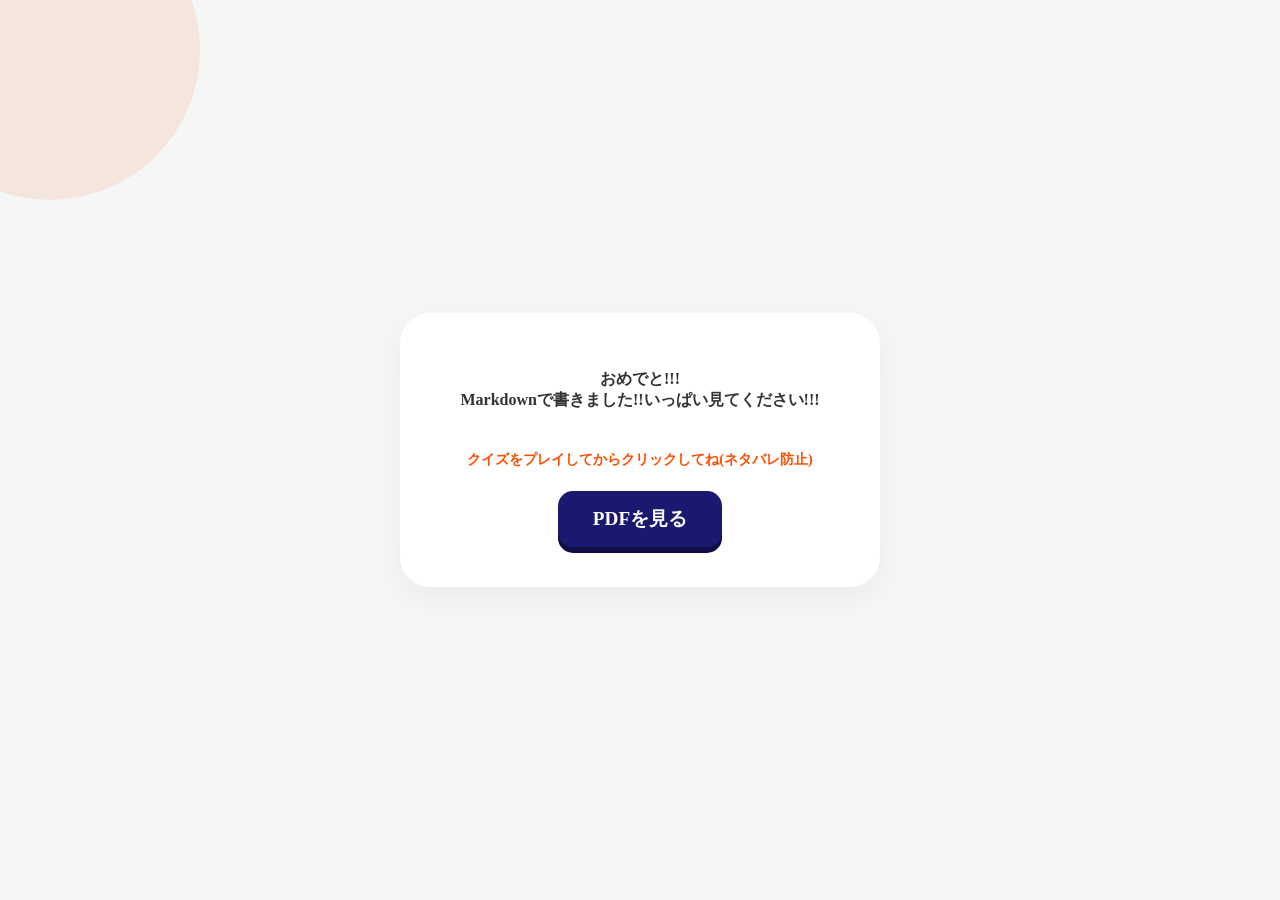
==== index.html @ 9322fc89 "add_text" ====
<!DOCTYPE html>
<html lang="ja">
<head>
    <meta charset="UTF-8" />
    <meta http-equiv="X-UA-Compatible" content="IE=edge" />
    <meta name="viewport" content="width=device-width, initial-scale=1.0" />
    <link rel="stylesheet" type="text/css" href="./styles.css" /> 
    <title>d_2026_quiz</title>
</head>
<body>
    <main id="main">
        <p>おめでと!!!<br>Markdownで書きました!!いっぱい見てください!!!</p>
        <p class="attention">クイズをプレイしてからクリックしてね(ネタバレ防止)</p> 
        <a href="d_2026_quiz.pdf" class="button" target="_blank" rel="noopener">PDFを見る</a>

    </main>
    <footer role="contentinfo">
    </footer>
</body>
</html>
---- styles.css ----
body {
    margin: 0;
    background: #f4f7f6 !important; 
    position: relative;
    
    min-height: 100vh;
    display: flex;
    justify-content: center;
    align-items: center;
}

html {
    background: #f4f7f6 !important;
    margin: 0;
    padding: 0;
}
html, body {
    margin: 0;
    padding: 0;
    height: 100%;
}

body::before {
    content: "";
    position: absolute;
    width: 300px;
    height: 300px;
    background: #ff4d00 !important; 
    border-radius: 50%;
    top: -100px;
    left: -100px;
    opacity: 0.1;
    z-index: 1; 
}

#main {
    position: relative;
    z-index: 10;
    
    display: flex;
    flex-direction: column;
    justify-content: center;
    align-items: center;
    background: #ffffff;
    padding: 40px 60px;
    border-radius: 30px;
    box-shadow: 0 10px 30px rgba(0,0,0,0.05);
    gap: 8px;
}

#main {
    display: flex;
    flex-direction: column;
    justify-content: center;
    align-items: center;
    background: #ffffff;
    padding: 40px 60px;
    border-radius: 30px;
    box-shadow: 0 10px 30px rgba(0,0,0,0.05);
    gap: 8px;
}

#main p {
    color: #333;
    font-weight: bold;
    text-align: center;
}

.button {
    background-color: #191970;
    color: #fff;
    border: none;
    border-radius: 15px;
    padding: 15px 35px;
    text-decoration: none;
    font-size: 1.2em;
    font-weight: bold;
    box-shadow: 0 6px 0 #0f0f45;
    transition: .1s;
}

.button:hover {
    color: #fff;
    transform: translateY(6px);
    box-shadow: 0 0 0 #0f0f45;
}

.attention {
    color: #ff4d00 !important;
    font-size: 0.9em;
}
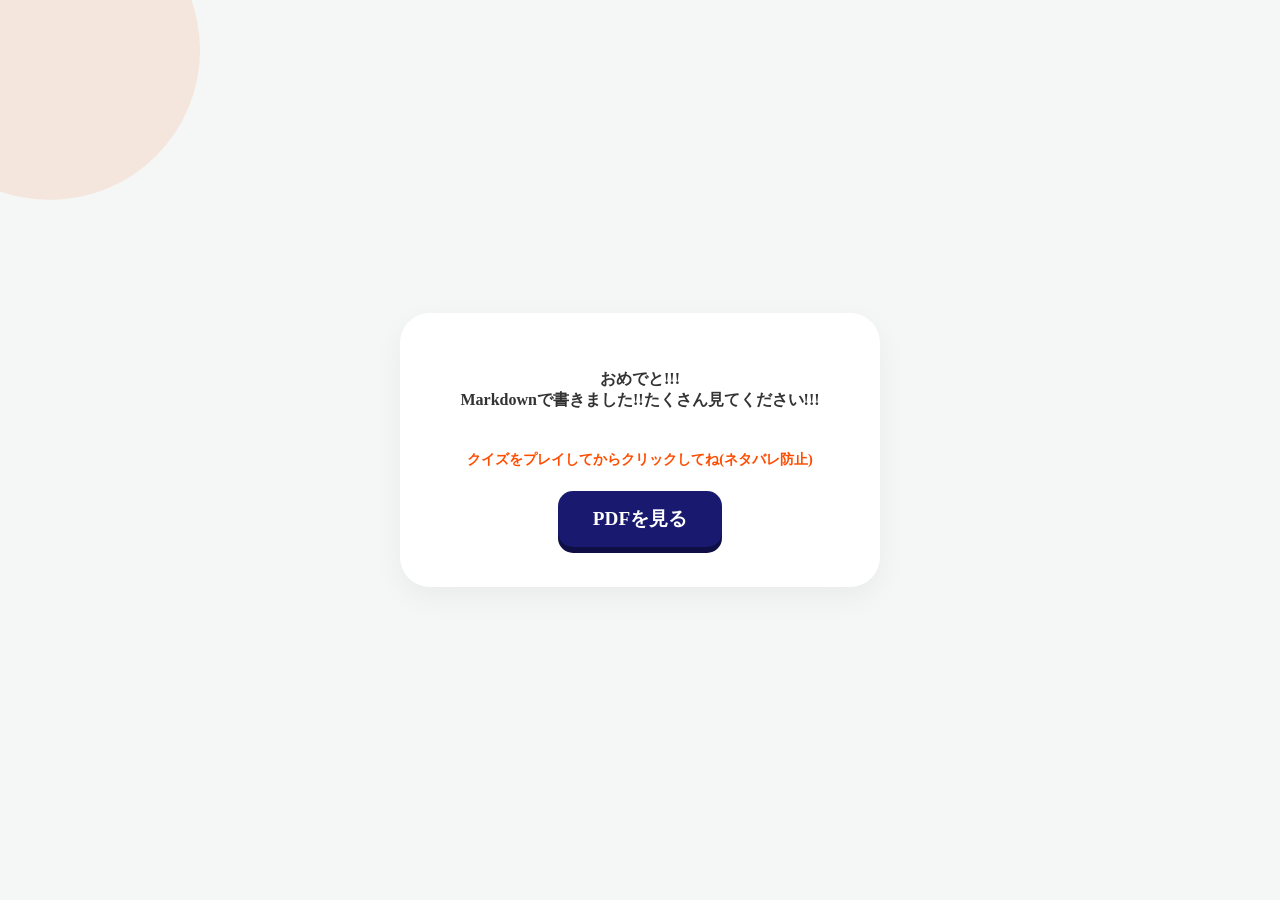
==== commit f1413bea: "add_quiz" ====
--- a/index.html
+++ b/index.html
@@ -9,7 +9,7 @@
 </head>
 <body>
     <main id="main">
-        <p>おめでと!!!<br>Markdownで書きました!!いっぱい見てください!!!</p>
+        <p>おめでと!!!<br>Markdownで書きました!!たくさん見てください!!!</p>
         <p class="attention">クイズをプレイしてからクリックしてね(ネタバレ防止)</p> 
         <a href="d_2026_quiz.pdf" class="button" target="_blank" rel="noopener">PDFを見る</a>
 
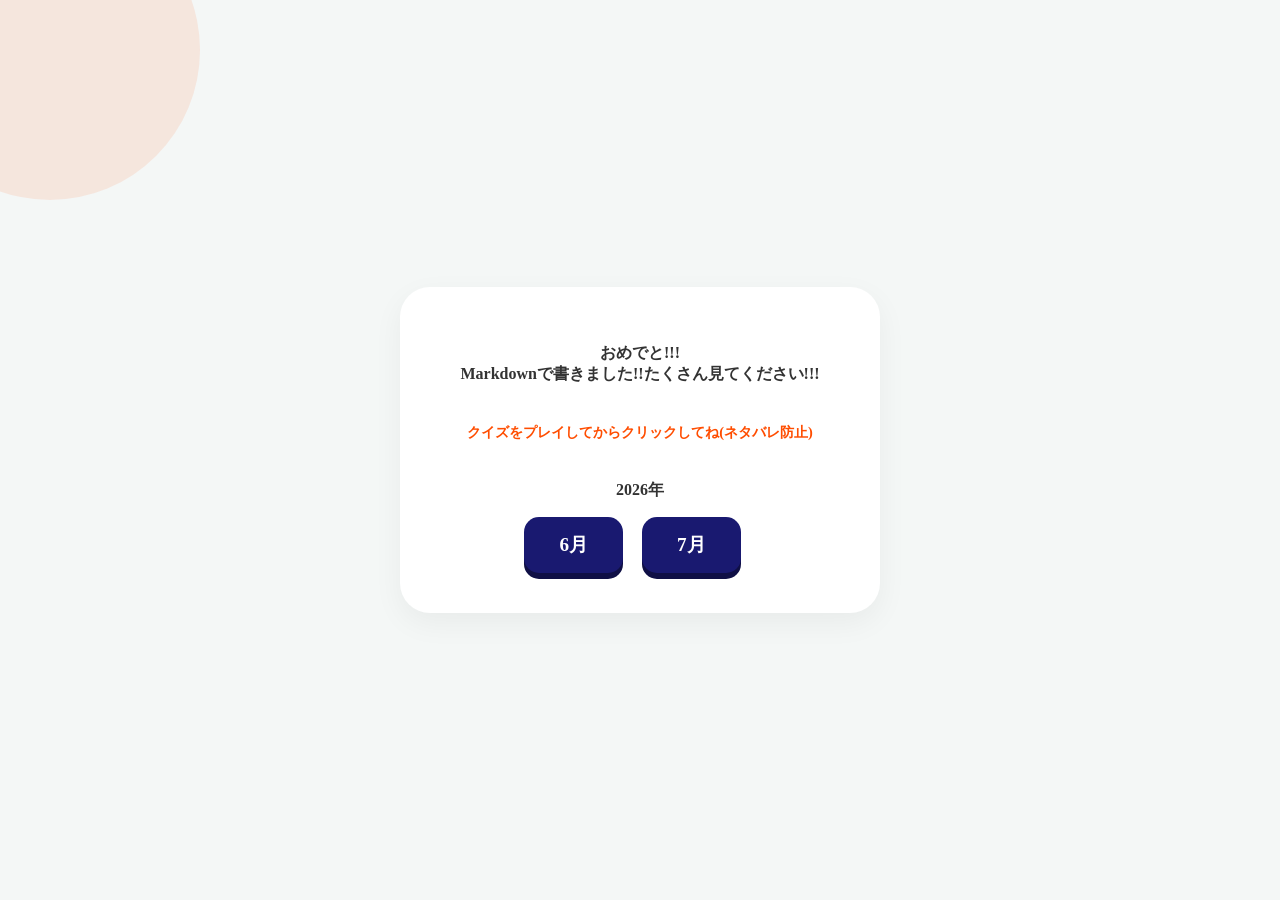
==== commit 6a83a946: "add July" ====
--- a/index.html
+++ b/index.html
@@ -11,7 +11,11 @@
     <main id="main">
         <p>おめでと!!!<br>Markdownで書きました!!たくさん見てください!!!</p>
         <p class="attention">クイズをプレイしてからクリックしてね(ネタバレ防止)</p> 
-        <a href="d_2026_quiz.pdf" class="button" target="_blank" rel="noopener">PDFを見る</a>
+        <div class="button-2026">
+            <p>2026年</p>
+            <a href="d_2026_quiz_06.pdf" class="button" target="_blank" rel="noopener">6月</a>
+            <a href="d_2026_quiz_07.pdf" class="button" target="_blank" rel="noopener">7月</a>
+        </div>
 
     </main>
     <footer role="contentinfo">
--- a/styles.css
+++ b/styles.css
@@ -67,6 +67,8 @@
 }
 
 .button {
+    display: inline-block;
+    margin-right: 15px;
     background-color: #191970;
     color: #fff;
     border: none;
@@ -85,6 +87,13 @@
     box-shadow: 0 0 0 #0f0f45;
 }
 
+.button-group {
+    display: flex;
+    justify-content: center;
+    gap: 15px;
+    margin-top: 10px;
+}
+
 .attention {
     color: #ff4d00 !important;
     font-size: 0.9em;
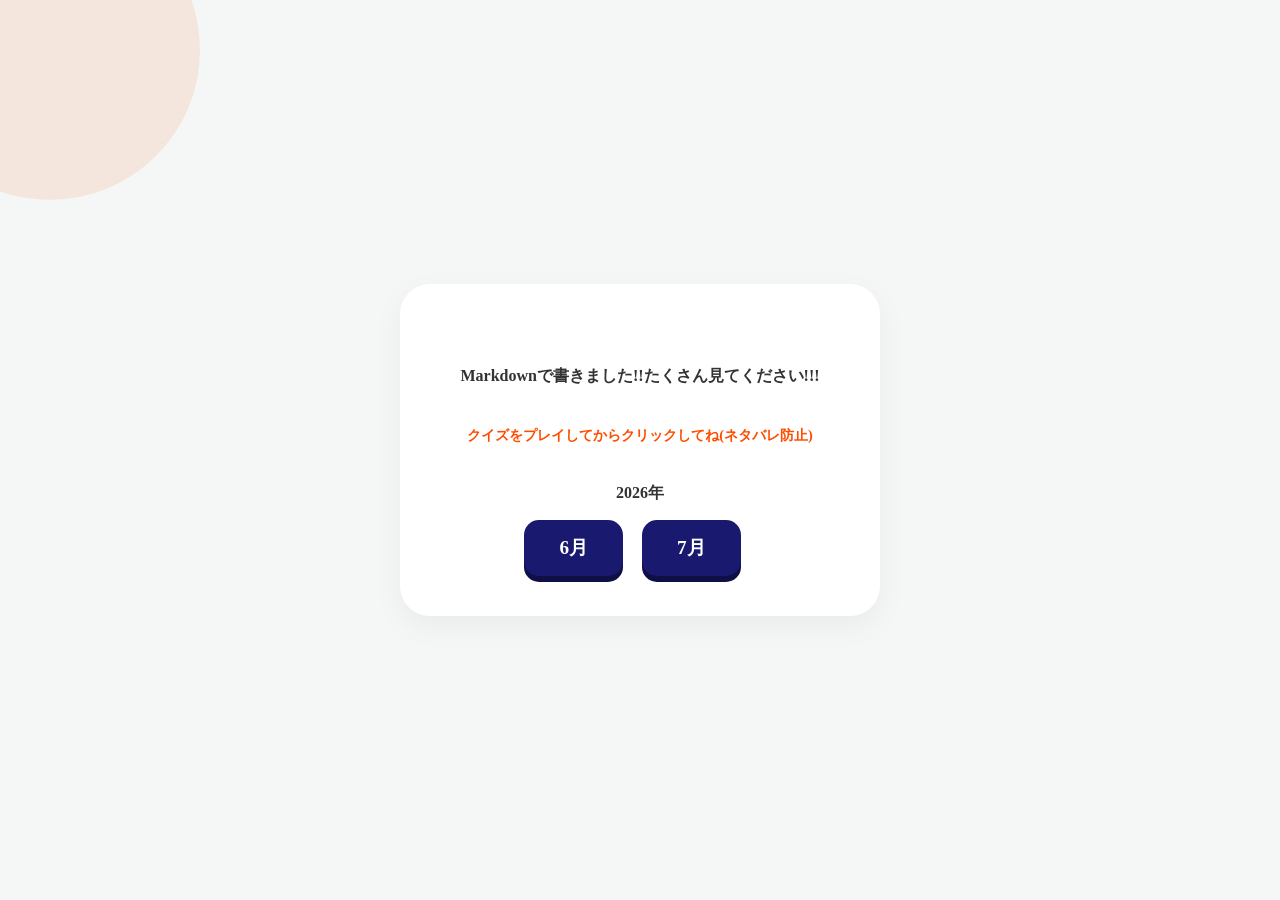
==== commit f194c846: "add JS" ====
--- a/index.html
+++ b/index.html
@@ -9,13 +9,16 @@
 </head>
 <body>
     <main id="main">
-        <p>おめでと!!!<br>Markdownで書きました!!たくさん見てください!!!</p>
+        <p id="celebration-message">おめでと!!!</p>        
+        <br>
+        <p>Markdownで書きました!!たくさん見てください!!!</p>
         <p class="attention">クイズをプレイしてからクリックしてね(ネタバレ防止)</p> 
         <div class="button-2026">
             <p>2026年</p>
             <a href="d_2026_quiz_06.pdf" class="button" target="_blank" rel="noopener">6月</a>
             <a href="d_2026_quiz_07.pdf" class="button" target="_blank" rel="noopener">7月</a>
         </div>
+        <script src="script.js"></script>
 
     </main>
     <footer role="contentinfo">
--- a/styles.css
+++ b/styles.css
@@ -97,4 +97,13 @@
 .attention {
     color: #ff4d00 !important;
     font-size: 0.9em;
+}
+
+#celebration-message {
+    display: none; 
+    font-size: 1.5em;
+    font-weight: bold;
+    color: #ff4d00;
+    margin: 10px 0;
+    text-align: center;
 }
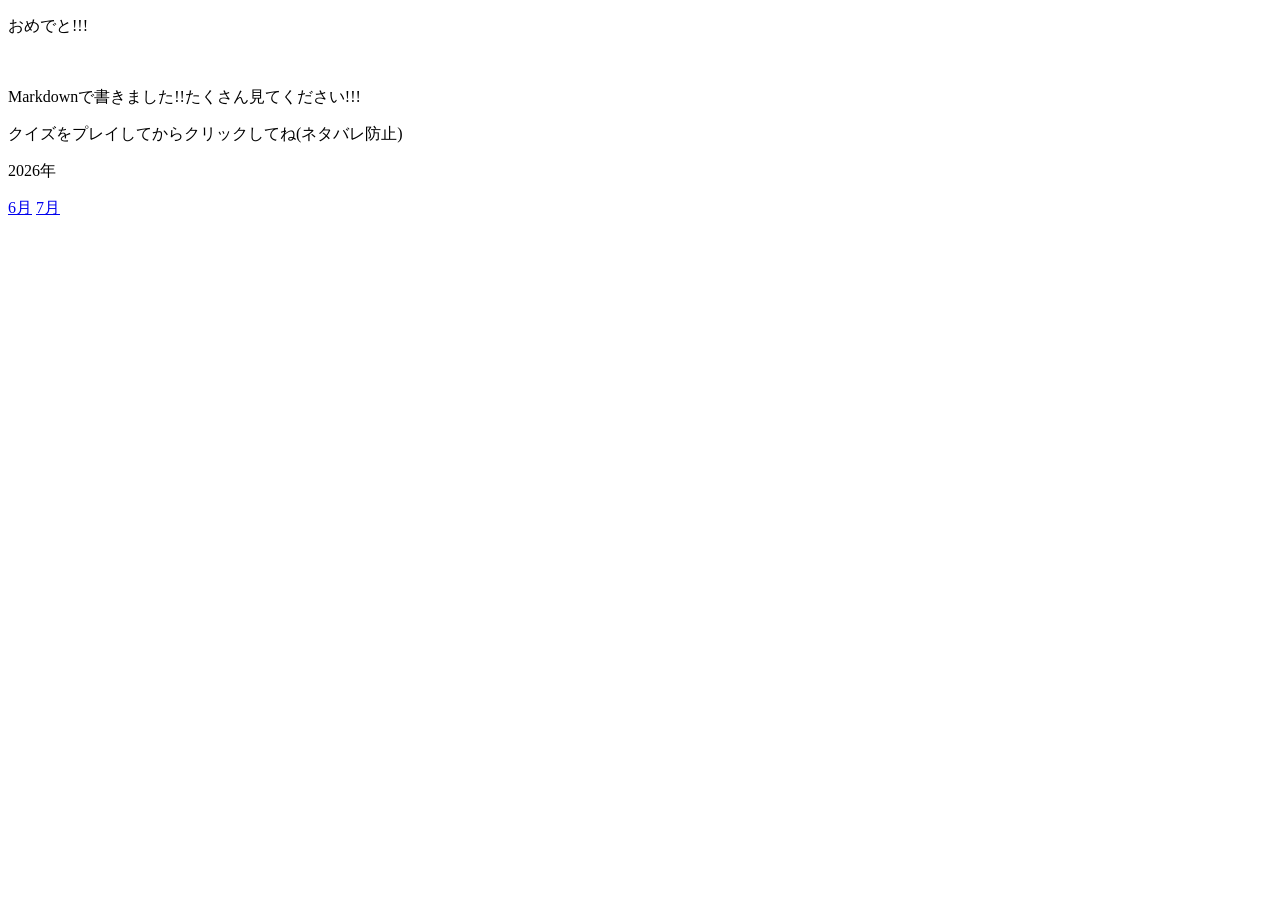
==== commit b4d0e3cd: "change time" ====
--- a/index.html
+++ b/index.html
@@ -4,7 +4,7 @@
     <meta charset="UTF-8" />
     <meta http-equiv="X-UA-Compatible" content="IE=edge" />
     <meta name="viewport" content="width=device-width, initial-scale=1.0" />
-    <link rel="stylesheet" type="text/css" href="./styles.css" /> 
+    <link rel="stylesheet" type="text/css" href=".styles.css" /> 
     <title>d_2026_quiz</title>
 </head>
 <body>
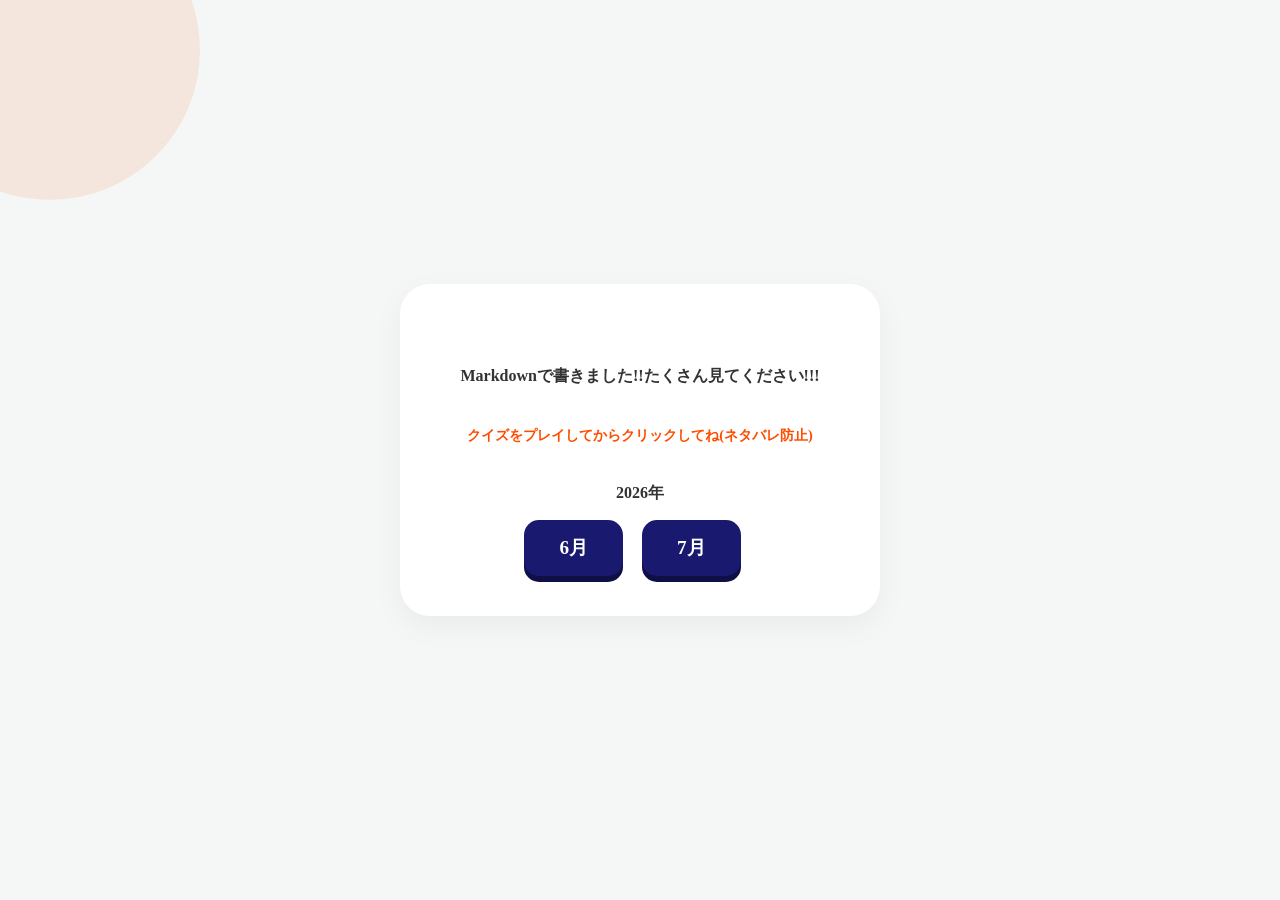
==== commit 85932d0e: "change time" ====
--- a/index.html
+++ b/index.html
@@ -4,7 +4,7 @@
     <meta charset="UTF-8" />
     <meta http-equiv="X-UA-Compatible" content="IE=edge" />
     <meta name="viewport" content="width=device-width, initial-scale=1.0" />
-    <link rel="stylesheet" type="text/css" href=".styles.css" /> 
+    <link rel="stylesheet" type="text/css" href="./styles.css" /> 
     <title>d_2026_quiz</title>
 </head>
 <body>
@@ -18,7 +18,7 @@
             <a href="d_2026_quiz_06.pdf" class="button" target="_blank" rel="noopener">6月</a>
             <a href="d_2026_quiz_07.pdf" class="button" target="_blank" rel="noopener">7月</a>
         </div>
-        <script src="script.js"></script>
+        <script src="/script.js"></script>
 
     </main>
     <footer role="contentinfo">
--- a/styles.css
+++ b/styles.css
@@ -0,0 +1,109 @@
+body {
+    margin: 0;
+    background: #f4f7f6 !important; 
+    position: relative;
+    
+    min-height: 100vh;
+    display: flex;
+    justify-content: center;
+    align-items: center;
+}
+
+html {
+    background: #f4f7f6 !important;
+    margin: 0;
+    padding: 0;
+}
+html, body {
+    margin: 0;
+    padding: 0;
+    height: 100%;
+}
+
+body::before {
+    content: "";
+    position: absolute;
+    width: 300px;
+    height: 300px;
+    background: #ff4d00 !important; 
+    border-radius: 50%;
+    top: -100px;
+    left: -100px;
+    opacity: 0.1;
+    z-index: 1; 
+}
+
+#main {
+    position: relative;
+    z-index: 10;
+    
+    display: flex;
+    flex-direction: column;
+    justify-content: center;
+    align-items: center;
+    background: #ffffff;
+    padding: 40px 60px;
+    border-radius: 30px;
+    box-shadow: 0 10px 30px rgba(0,0,0,0.05);
+    gap: 8px;
+}
+
+#main {
+    display: flex;
+    flex-direction: column;
+    justify-content: center;
+    align-items: center;
+    background: #ffffff;
+    padding: 40px 60px;
+    border-radius: 30px;
+    box-shadow: 0 10px 30px rgba(0,0,0,0.05);
+    gap: 8px;
+}
+
+#main p {
+    color: #333;
+    font-weight: bold;
+    text-align: center;
+}
+
+.button {
+    display: inline-block;
+    margin-right: 15px;
+    background-color: #191970;
+    color: #fff;
+    border: none;
+    border-radius: 15px;
+    padding: 15px 35px;
+    text-decoration: none;
+    font-size: 1.2em;
+    font-weight: bold;
+    box-shadow: 0 6px 0 #0f0f45;
+    transition: .1s;
+}
+
+.button:hover {
+    color: #fff;
+    transform: translateY(6px);
+    box-shadow: 0 0 0 #0f0f45;
+}
+
+.button-group {
+    display: flex;
+    justify-content: center;
+    gap: 15px;
+    margin-top: 10px;
+}
+
+.attention {
+    color: #ff4d00 !important;
+    font-size: 0.9em;
+}
+
+#celebration-message {
+    display: none; 
+    font-size: 1.5em;
+    font-weight: bold;
+    color: #ff4d00;
+    margin: 10px 0;
+    text-align: center;
+}
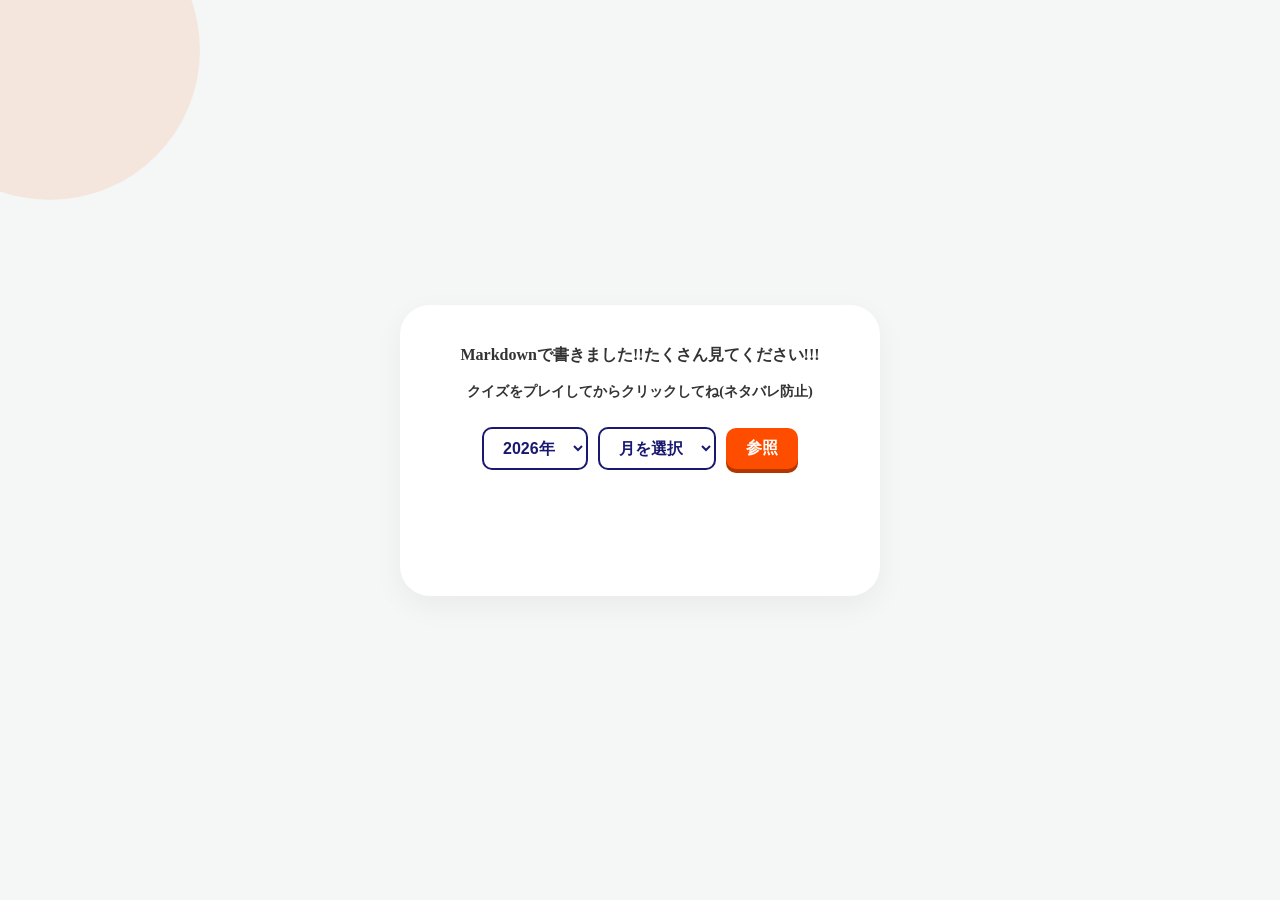
==== commit 37657368: "add purudown" ====
--- a/index.html
+++ b/index.html
@@ -4,24 +4,33 @@
     <meta charset="UTF-8" />
     <meta http-equiv="X-UA-Compatible" content="IE=edge" />
     <meta name="viewport" content="width=device-width, initial-scale=1.0" />
-    <link rel="stylesheet" type="text/css" href="./styles.css" /> 
+    <link rel="stylesheet" type="text/css" href="styles.css" /> 
     <title>d_2026_quiz</title>
 </head>
 <body>
     <main id="main">
         <p id="celebration-message">おめでと!!!</p>        
-        <br>
         <p>Markdownで書きました!!たくさん見てください!!!</p>
         <p class="attention">クイズをプレイしてからクリックしてね(ネタバレ防止)</p> 
-        <div class="button-2026">
-            <p>2026年</p>
-            <a href="d_2026_quiz_06.pdf" class="button" target="_blank" rel="noopener">6月</a>
-            <a href="d_2026_quiz_07.pdf" class="button" target="_blank" rel="noopener">7月</a>
+        
+        <div class="search-group">
+            <select id="select-year">
+                <option value="2026">2026年</option>
+            </select>
+
+            <select id="select-month">
+                <option value="">月を選択</option>
+                <option value="06">6月</option>
+                <option value="07">7月</option>
+                <option value="08">8月</option>
+            </select>
+
+            <button type="button" id="btn-search">参照</button>
         </div>
-        <script src="/script.js"></script>
 
+        <div id="result-container"></div>
     </main>
-    <footer role="contentinfo">
-    </footer>
+
+    <script src="script.js"></script>
 </body>
 </html>
--- a/styles.css
+++ b/styles.css
@@ -1,23 +1,16 @@
+html, body {
+    margin: 0;
+    padding: 0;
+    background: #f4f7f6;
+}
+
 body {
-    margin: 0;
-    background: #f4f7f6 !important; 
-    position: relative;
-    
     min-height: 100vh;
     display: flex;
     justify-content: center;
     align-items: center;
-}
-
-html {
-    background: #f4f7f6 !important;
-    margin: 0;
-    padding: 0;
-}
-html, body {
-    margin: 0;
-    padding: 0;
-    height: 100%;
+    position: relative;
+    overflow-x: hidden;
 }
 
 body::before {
@@ -25,7 +18,7 @@
     position: absolute;
     width: 300px;
     height: 300px;
-    background: #ff4d00 !important; 
+    background: #ff4d00; 
     border-radius: 50%;
     top: -100px;
     left: -100px;
@@ -36,7 +29,6 @@
 #main {
     position: relative;
     z-index: 10;
-    
     display: flex;
     flex-direction: column;
     justify-content: center;
@@ -45,30 +37,63 @@
     padding: 40px 60px;
     border-radius: 30px;
     box-shadow: 0 10px 30px rgba(0,0,0,0.05);
-    gap: 8px;
-}
-
-#main {
-    display: flex;
-    flex-direction: column;
-    justify-content: center;
-    align-items: center;
-    background: #ffffff;
-    padding: 40px 60px;
-    border-radius: 30px;
-    box-shadow: 0 10px 30px rgba(0,0,0,0.05);
-    gap: 8px;
+    gap: 16px;
 }
 
 #main p {
     color: #333;
     font-weight: bold;
     text-align: center;
+    margin: 0;
+}
+
+.search-group {
+    display: flex;
+    justify-content: center;
+    align-items: center;
+    gap: 10px;
+    margin-top: 10px;
+}
+
+select {
+    padding: 10px 15px;
+    font-size: 1em;
+    font-weight: bold;
+    border: 2px solid #191970;
+    border-radius: 10px;
+    background: #fff;
+    color: #191970;
+    cursor: pointer;
+}
+
+#btn-search {
+    padding: 10px 20px;
+    font-size: 1em;
+    font-weight: bold;
+    background-color: #ff4d00;
+    color: #fff;
+    border: none;
+    border-radius: 10px;
+    cursor: pointer;
+    box-shadow: 0 4px 0 #b33600;
+    transition: .1s;
+}
+
+#btn-search:active {
+    transform: translateY(4px);
+    box-shadow: 0 0 0 #b33600;
+}
+
+#result-container {
+    margin-top: 15px;
+    min-height: 55px;
+    display: flex;
+    justify-content: center;
+    align-items: center;
 }
 
 .button {
     display: inline-block;
-    margin-right: 15px;
     background-color: #191970;
     color: #fff;
     border: none;
@@ -87,15 +112,8 @@
     box-shadow: 0 0 0 #0f0f45;
 }
 
-.button-group {
-    display: flex;
-    justify-content: center;
-    gap: 15px;
-    margin-top: 10px;
-}
-
 .attention {
-    color: #ff4d00 !important;
+    color: #ff4d00;
     font-size: 0.9em;
 }
 
@@ -104,6 +122,5 @@
     font-size: 1.5em;
     font-weight: bold;
     color: #ff4d00;
-    margin: 10px 0;
-    text-align: center;
+    margin-bottom: 10px;
 }
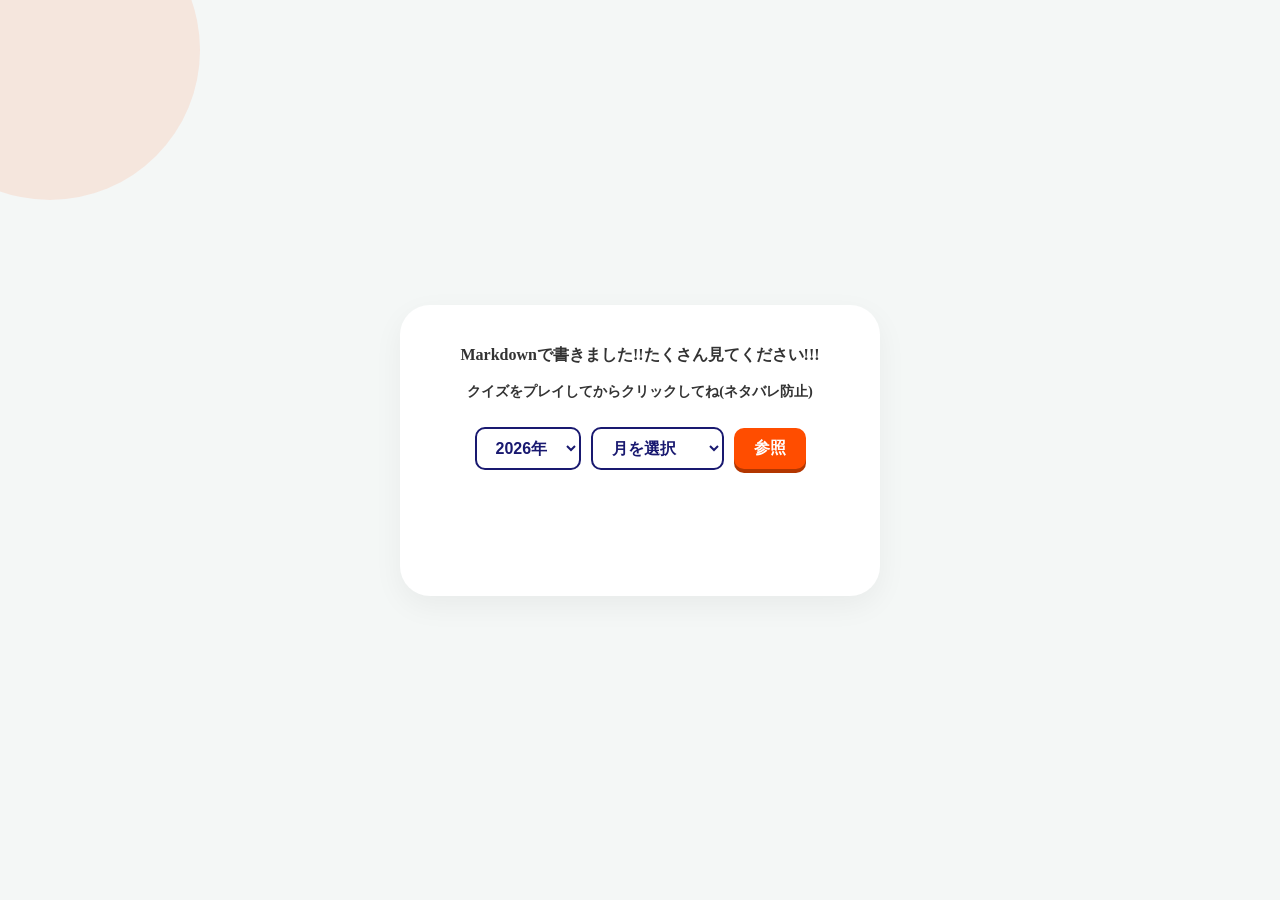
==== commit a9a8751f: "add_quiz" ====
--- a/index.html
+++ b/index.html
@@ -23,6 +23,7 @@
                 <option value="06">6月</option>
                 <option value="07">7月</option>
                 <option value="08">8月</option>
+                <option value="W">WHAT対策</option>
             </select>
 
             <button type="button" id="btn-search">参照</button>
